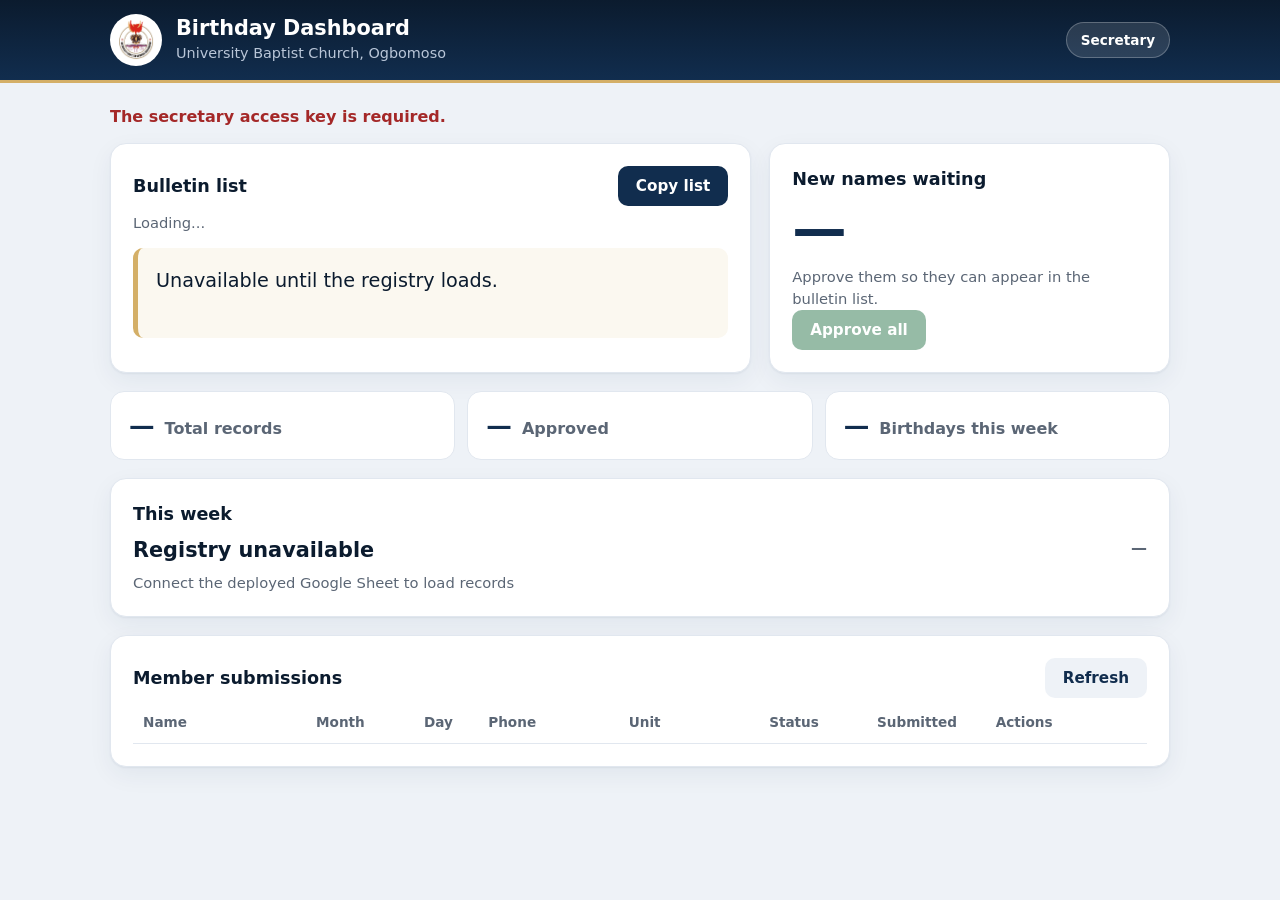
==== secretary-dashboard.html @ f41ae36c "First version of UBC birthday Registry" ====
<!DOCTYPE html>
<html lang="en">

<head>
    <meta charset="UTF-8">
    <meta name="viewport" content="width=device-width, initial-scale=1.0">
    <meta name="robots" content="noindex, nofollow">
    <link rel="icon" type="image/png" href="image/favicon.png">
    <title>Secretary Dashboard | Birthday of the Week</title>
    <link rel="stylesheet" href="style.css">
    <style>
        body {
            display: block;
            padding: 0;
            background: #eef2f7;
        }

        .topbar {
            background: linear-gradient(180deg, #0b1b2e, #112d4e);
            border-bottom: 3px solid var(--gold);
        }

        .topbar-inner {
            max-width: 1100px;
            margin: 0 auto;
            padding: 14px 20px;
            display: flex;
            align-items: center;
            gap: 14px;
            color: #fff;
        }

        .logo {
            width: 52px;
            height: 52px;
            object-fit: contain;
            background: #fff;
            border-radius: 50%;
            padding: 5px;
        }

        .topbar h1 {
            margin: 0;
            text-align: left;
            color: #fff;
            font-size: 1.3rem;
            letter-spacing: 0;
        }

        .topbar p {
            margin: 2px 0 0;
            color: #b9c6d8;
            font-size: 0.9rem;
        }

        .pill {
            margin-left: auto;
            padding: 7px 14px;
            border-radius: 999px;
            background: rgba(255, 255, 255, 0.12);
            border: 1px solid rgba(255, 255, 255, 0.25);
            font-size: 0.85rem;
            font-weight: 700;
        }

        .wrap {
            max-width: 1100px;
            margin: 0 auto;
            padding: 22px 20px 44px;
        }

        .panel {
            background: #fff;
            border: 1px solid #e1e7ef;
            border-radius: 16px;
            padding: 22px;
            box-shadow: 0 1px 2px rgba(17, 45, 78, 0.06), 0 8px 24px rgba(17, 45, 78, 0.06);
        }

        .panel h2 {
            margin: 0;
            text-align: left;
            color: var(--navy-deep);
            font-size: 1.1rem;
            font-weight: 700;
        }

        .muted {
            margin: 6px 0 0;
            color: var(--muted);
            font-size: 0.92rem;
        }

        .top-grid {
            display: grid;
            grid-template-columns: 1.6fr 1fr;
            gap: 18px;
            margin-bottom: 18px;
        }

        .panel-head {
            display: flex;
            justify-content: space-between;
            align-items: center;
            gap: 12px;
            flex-wrap: wrap;
        }

        .bulletin-text {
            min-height: 90px;
            margin: 14px 0 0;
            padding: 16px 18px;
            font: inherit;
            font-size: 1.2rem;
            line-height: 1.8;
            white-space: pre-wrap;
            color: var(--navy-deep);
            background: #fbf8f0;
            border-left: 5px solid var(--gold);
            border-radius: 10px;
        }

        .approval {
            display: flex;
            flex-direction: column;
            align-items: flex-start;
        }

        .big {
            margin-top: 8px;
            font-size: 3.4rem;
            font-weight: 800;
            line-height: 1.1;
            color: var(--navy);
        }

        .btn {
            border: 0;
            border-radius: 10px;
            padding: 11px 18px;
            font-size: 0.95rem;
            font-weight: 700;
            cursor: pointer;
        }

        .btn.primary {
            background: var(--navy);
            color: #fff;
        }

        .btn.success {
            margin-top: auto;
            background: var(--success);
            color: #fff;
        }

        .btn.ghost {
            background: #eef2f7;
            color: var(--navy);
        }

        .btn:disabled,
        .action-btn:disabled {
            opacity: 0.45;
            cursor: default;
        }

        .strip {
            display: flex;
            flex-wrap: wrap;
            gap: 12px;
            margin-bottom: 18px;
        }

        .chip {
            flex: 1;
            min-width: 150px;
            display: flex;
            align-items: baseline;
            gap: 10px;
            padding: 14px 18px;
            background: #fff;
            border: 1px solid #e1e7ef;
            border-radius: 14px;
            color: var(--muted);
            font-weight: 600;
        }

        .chip strong {
            font-size: 1.6rem;
            color: var(--navy);
        }

        .week {
            display: flex;
            justify-content: space-between;
            align-items: center;
            gap: 16px;
            flex-wrap: wrap;
            margin-bottom: 18px;
        }

        .spot-name {
            margin-top: 8px;
            font-size: 1.3rem;
            font-weight: 800;
            color: var(--navy-deep);
        }

        .spot-unit {
            color: var(--muted);
            font-weight: 600;
        }

        .submissions-head {
            display: flex;
            justify-content: space-between;
            align-items: center;
            gap: 12px;
            flex-wrap: wrap;
            margin-bottom: 14px;
        }

        .dashboard-message {
            min-height: 22px;
            margin: 0 0 14px;
            color: var(--navy);
            font-weight: 700;
        }

        .dashboard-message.error {
            color: var(--danger);
        }

        .table-header,
        .row {
            display: grid;
            grid-template-columns: 1.5fr 0.9fr 0.5fr 1.2fr 1.2fr 0.9fr 1fr 1.3fr;
            gap: 10px;
            align-items: center;
        }

        .table-header {
            padding: 0 10px 10px;
            border-bottom: 1px solid #e1e7ef;
            color: var(--muted);
            font-size: 0.85rem;
            font-weight: 700;
        }

        .row {
            padding: 14px 10px;
            border-bottom: 1px solid #eef2f7;
            border-radius: 10px;
        }

        .row:hover {
            background: #f7f9fc;
        }

        .row:has(.badge.pending) {
            background: #fff8e6;
            box-shadow: inset 4px 0 0 var(--gold);
        }

        .name-cell {
            font-weight: 700;
            color: var(--navy-deep);
        }

        .badge {
            display: inline-block;
            padding: 5px 12px;
            border-radius: 999px;
            font-size: 0.78rem;
            font-weight: 700;
            text-transform: capitalize;
        }

        .badge.approved {
            background: rgba(24, 106, 59, 0.12);
            color: var(--success);
        }

        .badge.pending {
            background: rgba(212, 175, 103, 0.28);
            color: #7a5a00;
        }

        .actions {
            display: flex;
            flex-wrap: wrap;
            gap: 8px;
        }

        .action-btn {
            border: 0;
            border-radius: 8px;
            padding: 7px 12px;
            font-size: 0.78rem;
            font-weight: 700;
            cursor: pointer;
        }

        .action-btn.approve {
            background: rgba(24, 106, 59, 0.12);
            color: var(--success);
        }

        .action-btn.delete {
            background: rgba(164, 40, 40, 0.09);
            color: var(--danger);
        }

        .empty-state {
            display: none;
            margin-top: 14px;
            padding: 18px;
            border: 1px dashed #c9d3e0;
            border-radius: 10px;
            color: var(--muted);
            text-align: center;
        }

        @media (max-width: 820px) {
            .top-grid {
                grid-template-columns: 1fr;
            }

            .table-header {
                display: none;
            }

            .row {
                display: flex;
                flex-wrap: wrap;
                align-items: center;
                gap: 6px 14px;
            }

            .name-cell {
                width: 100%;
                font-size: 1.05rem;
            }

            .actions {
                width: 100%;
                margin-top: 4px;
            }

            .pill {
                display: none;
            }
        }
    </style>
</head>

<body>
    <header class="topbar">
        <div class="topbar-inner">
            <img class="logo" src="image/logo.png" alt="" width="52" height="52">
            <div>
                <h1>Birthday Dashboard</h1>
                <p>University Baptist Church, Ogbomoso</p>
            </div>
            <span class="pill">Secretary</span>
        </div>
    </header>

    <main class="wrap">
        <p id="dashboardMessage" class="dashboard-message" aria-live="polite"></p>

        <div class="top-grid">
            <section class="panel">
                <div class="panel-head">
                    <h2>Bulletin list</h2>
                    <button id="copyBulletin" class="btn primary" type="button">Copy list</button>
                </div>
                <p class="muted" id="bulletinRange">Loading...</p>
                <pre id="bulletinText" class="bulletin-text"></pre>
            </section>

            <section class="panel approval">
                <h2>New names waiting</h2>
                <div class="big" id="pendingCount">0</div>
                <p class="muted">Approve them so they can appear in the bulletin list.</p>
                <button id="approveAll" class="btn success" type="button" disabled>Approve all</button>
            </section>
        </div>

        <div class="strip">
            <div class="chip"><strong id="totalRecords">0</strong> Total records</div>
            <div class="chip"><strong id="approvedCount">0</strong> Approved</div>
            <div class="chip"><strong id="thisWeekCount">0</strong> Birthdays this week</div>
        </div>

        <section class="panel week">
            <div>
                <h2>This week</h2>
                <div class="spot-name" id="spotlightName">Loading...</div>
                <div class="muted" id="spotlightDate">—</div>
            </div>
            <div class="spot-unit" id="spotlightUnit">—</div>
        </section>

        <section class="panel">
            <div class="submissions-head">
                <h2>Member submissions</h2>
                <button id="refreshEntries" class="btn ghost" type="button">Refresh</button>
            </div>

            <div class="table-header">
                <span>Name</span>
                <span>Month</span>
                <span>Day</span>
                <span>Phone</span>
                <span>Unit</span>
                <span>Status</span>
                <span>Submitted</span>
                <span>Actions</span>
            </div>

            <div id="entriesTableBody"></div>
            <div id="emptyState" class="empty-state">No names yet. When members register, they will appear here.</div>
        </section>
    </main>

    <script src="backend-config.js"></script>
    <script src="api-client.js"></script>
    <script src="dashboard.js"></script>
</body>

</html>
---- style.css ----
:root {
    --navy: #112d4e;
    --navy-deep: #0b1b2e;
    --gold: #d4af67;
    --gold-soft: #f5e8c8;
    --text: #1c2736;
    --muted: #5b6675;
    --success: #186a3b;
    --danger: #a42828;
    --shadow: rgba(5, 14, 28, 0.45);
    --page-bg:
        radial-gradient(ellipse 60% 45% at 50% 0%, rgba(212, 175, 103, 0.30), transparent 70%),
        radial-gradient(ellipse 50% 40% at 90% 100%, rgba(66, 120, 190, 0.28), transparent 70%),
        linear-gradient(180deg, #0b1b2e, #112d4e) fixed;
}

* {
    box-sizing: border-box;
}

body {
    margin: 0;
    min-height: 100vh;
    display: grid;
    place-items: center;
    padding: 28px 16px;
    font-family: system-ui, -apple-system, "Segoe UI", Roboto, Arial, sans-serif;
    background: var(--page-bg);
    color: var(--text);
    line-height: 1.5;
}

button {
    font-family: inherit;
}

.page-shell {
    width: min(100%, 520px);
}

.card {
    position: relative;
    width: 100%;
    padding: 36px 26px 28px;
    background: #fbfcfe;
    border-radius: 22px;
    border: 1px solid rgba(212, 175, 103, 0.5);
    box-shadow: 0 30px 70px var(--shadow);
    overflow: hidden;
}

.glow-card::before {
    content: "";
    position: absolute;
    inset: 0 0 auto 0;
    height: 6px;
    background: linear-gradient(90deg, var(--navy), var(--gold), var(--navy));
}

.brand-mark {
    width: 72px;
    height: 72px;
    margin: 0 auto 14px;
    display: grid;
    place-items: center;
    border-radius: 50%;
    font-size: 1.2rem;
    font-weight: 800;
    letter-spacing: 0.06em;
    color: var(--navy-deep);
    background: radial-gradient(circle at 35% 30%, #fff3d2, var(--gold));
    box-shadow: 0 0 0 6px rgba(212, 175, 103, 0.18), 0 10px 28px rgba(212, 175, 103, 0.45);
}

h1 {
    margin: 0;
    text-align: center;
    color: var(--navy);
    font-size: clamp(1.4rem, 5vw, 1.85rem);
    font-weight: 800;
    line-height: 1.2;
    letter-spacing: -0.01em;
}

h2 {
    margin: 8px 0 14px;
    text-align: center;
    color: var(--muted);
    font-size: 1.05rem;
    font-weight: 600;
}

.intro {
    margin: 0 0 18px;
    text-align: center;
    color: var(--muted);
    font-size: 15px;
    line-height: 1.65;
}

.info-banner {
    margin: 0 0 6px;
    padding: 12px 14px;
    border-radius: 12px;
    background: var(--gold-soft);
    border-left: 4px solid var(--gold);
    color: var(--navy-deep);
    font-size: 14px;
    font-weight: 600;
}

label {
    display: block;
    margin: 20px 0 7px;
    font-size: 14px;
    font-weight: 700;
    color: var(--navy);
}

input,
select {
    width: 100%;
    min-height: 50px;
    padding: 12px 14px;
    font-size: 16px;
    color: var(--text);
    background: #fff;
    border: 1.5px solid rgba(17, 45, 78, 0.18);
    border-radius: 12px;
    transition: border-color 0.2s ease, box-shadow 0.2s ease;
}

input:focus,
select:focus {
    outline: none;
    border-color: var(--navy);
    box-shadow: 0 0 0 4px rgba(212, 175, 103, 0.35);
}

button[type="submit"] {
    width: 100%;
    margin-top: 28px;
    padding: 15px 18px;
    font-size: 17px;
    font-weight: 700;
    color: #fff;
    border: none;
    border-radius: 12px;
    background: linear-gradient(135deg, var(--navy), #24508a);
    cursor: pointer;
    transition: box-shadow 0.2s ease, transform 0.15s ease;
}

button[type="submit"]:hover {
    box-shadow: 0 12px 26px rgba(17, 45, 78, 0.3);
}

button[type="submit"]:active {
    transform: translateY(1px);
}

button[type="submit"]:disabled {
    cursor: wait;
    opacity: 0.8;
}

button:focus-visible,
a:focus-visible {
    outline: 3px solid var(--gold);
    outline-offset: 2px;
}

#message {
    min-height: 24px;
    margin: 16px 0 0;
    text-align: center;
    font-weight: 700;
}

#message:not(:empty) {
    padding: 12px 14px;
    border-radius: 10px;
}

#message.success {
    color: var(--success);
    background: rgba(24, 106, 59, 0.1);
}

#message.error {
    color: var(--danger);
    background: rgba(164, 40, 40, 0.08);
}

.privacy-note {
    margin: 14px 0 0;
    text-align: center;
    font-size: 13px;
    color: var(--muted);
}

.hp {
    position: absolute;
    left: -9999px;
    width: 1px;
    height: 1px;
    overflow: hidden;
}

.thank-you-icon {
    width: 84px;
    height: 84px;
    margin: 0 auto 18px;
    display: grid;
    place-items: center;
    color: #fff;
    font-size: 2.2rem;
    background: var(--success);
    border-radius: 50%;
    box-shadow: 0 0 0 8px rgba(24, 106, 59, 0.14);
    animation: pop 0.45s cubic-bezier(0.2, 1.4, 0.4, 1) both;
}

.thank-you-page p {
    color: var(--muted);
    text-align: center;
    line-height: 1.7;
}

.thank-you-page .actions {
    display: flex;
    justify-content: center;
    margin-top: 22px;
}

.thank-you-page .actions a {
    display: inline-block;
    padding: 13px 22px;
    border-radius: 12px;
    background: var(--navy);
    color: #fff;
    text-decoration: none;
    font-weight: 700;
}

@keyframes pop {
    from {
        transform: scale(0.5);
        opacity: 0;
    }

    to {
        transform: scale(1);
        opacity: 1;
    }
}

@media (prefers-reduced-motion: reduce) {
    * {
        animation: none !important;
        transition: none !important;
    }
}

@media (max-width: 480px) {
    .card {
        padding: 30px 18px 22px;
    }
}

.brand-logo {
    display: block;
    width: 132px;
    height: auto;
    margin: 0 auto 14px;
}

.brand-logo.small {
    width: 88px;
    margin-bottom: 10px;
}

/* Welcome screen */
body.intro {
    overflow: hidden;
}

body.intro .page-shell {
    display: none;
}

.page-shell {
    animation: rise 0.6s 0.1s ease both;
}

.welcome {
    position: fixed;
    inset: 0;
    z-index: 20;
    display: grid;
    place-items: center;
    padding: 28px 22px;
    overflow-y: auto;
    text-align: center;
    color: #fff;
    cursor: pointer;
    background: var(--page-bg);
    transition: opacity 0.5s ease, transform 0.5s ease;
}

.welcome.leaving {
    opacity: 0;
    transform: scale(1.04);
    pointer-events: none;
}

.welcome-inner {
    max-width: 460px;
}

.welcome-logo {
    display: block;
    width: min(46vw, 190px);
    aspect-ratio: 1;
    margin: 0 auto 24px;
    padding: 14px;
    object-fit: contain;
    background: #fff;
    border-radius: 50%;
    box-shadow: 0 0 0 10px rgba(212, 175, 103, 0.2), 0 0 80px rgba(212, 175, 103, 0.55);
}

.welcome-church {
    margin: 0;
    color: var(--gold-soft);
    font-size: 1rem;
    font-weight: 600;
}

.welcome-title {
    margin: 10px 0 14px;
    font-size: clamp(2.3rem, 10vw, 3.5rem);
    font-weight: 800;
    line-height: 1.05;
    letter-spacing: -0.02em;
}

.welcome-line {
    margin: 0 auto;
    max-width: 380px;
    color: #d3deec;
    font-size: 1.1rem;
    line-height: 1.6;
}

.welcome-verse {
    margin: 22px auto 0;
    max-width: 340px;
    color: var(--gold-soft);
    font-size: 0.95rem;
    font-style: italic;
    line-height: 1.55;
    opacity: 0.9;
}

.welcome-tap {
    display: inline-block;
    margin: 34px 0 0;
    padding: 13px 28px;
    border: 1.5px solid var(--gold);
    border-radius: 999px;
    color: var(--gold-soft);
    font-weight: 700;
    animation: breathe 2.4s ease-in-out infinite;
}

.row-2 {
    display: grid;
    grid-template-columns: 1.4fr 1fr;
    gap: 12px;
}

@keyframes breathe {
    50% {
        opacity: 0.45;
    }
}

@keyframes rise {
    from {
        opacity: 0;
        transform: translateY(14px);
    }

    to {
        opacity: 1;
        transform: none;
    }
}

/* Share on thank-you page */
.thank-you-page .share-note {
    margin: 22px 0 0;
    font-size: 15px;
}

.thank-you-page .actions {
    flex-direction: column;
    align-items: center;
    gap: 12px;
    margin-top: 14px;
}

.thank-you-page .actions a.share-btn {
    background: #117a43;
    padding: 14px 24px;
}

.thank-you-page .actions a.secondary-link {
    background: transparent;
    color: var(--navy);
    border: 1.5px solid rgba(17, 45, 78, 0.25);
}
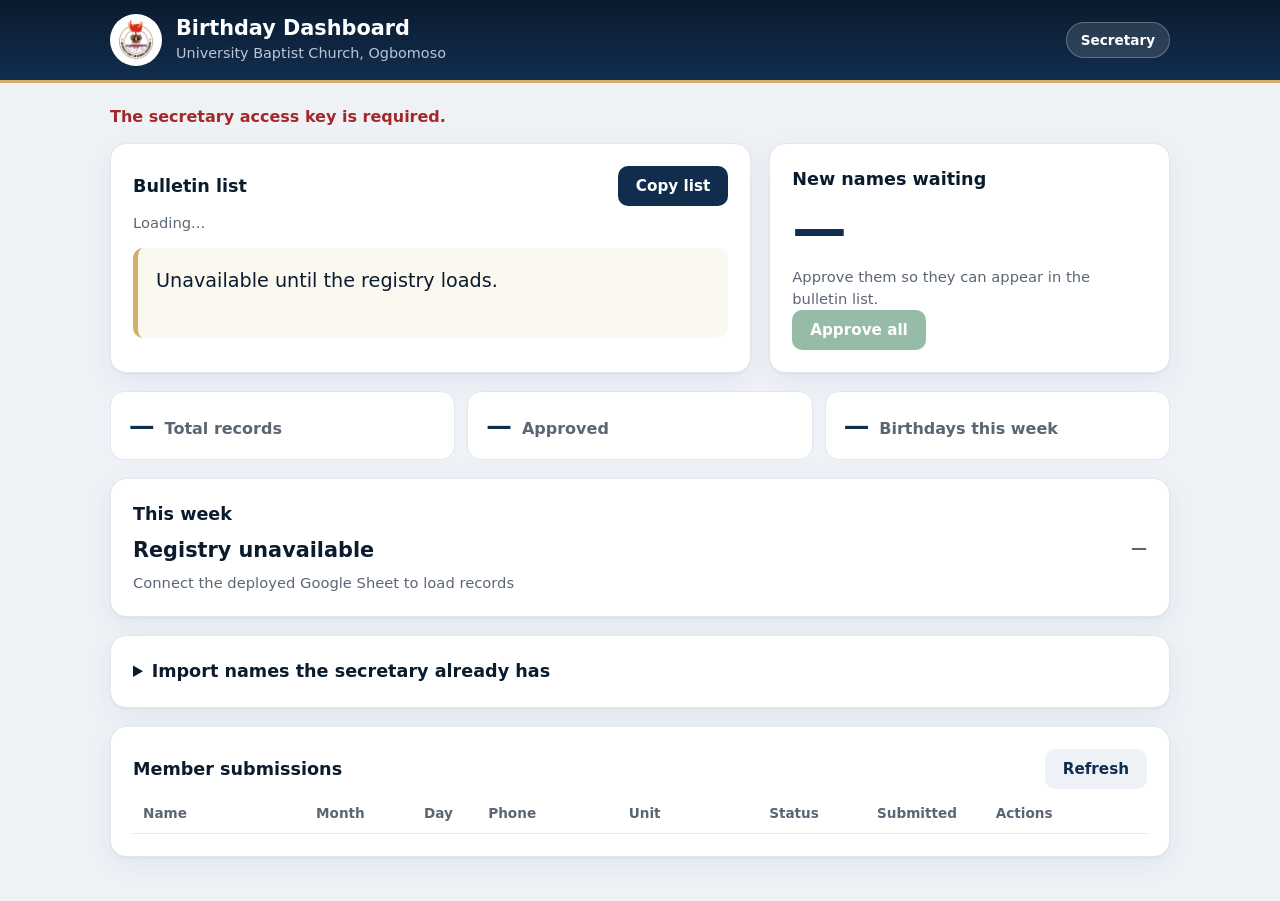
==== commit 3af894af: "Add import names tool" ====
--- a/secretary-dashboard.html
+++ b/secretary-dashboard.html
@@ -322,6 +322,59 @@
             text-align: center;
         }
 
+        .import {
+            margin-bottom: 18px;
+        }
+
+        .import summary {
+            cursor: pointer;
+            font-size: 1.1rem;
+            font-weight: 700;
+            color: var(--navy-deep);
+        }
+
+        .import textarea {
+            width: 100%;
+            min-height: 180px;
+            margin-top: 14px;
+            padding: 14px;
+            font: inherit;
+            font-size: 1rem;
+            border: 1.5px solid #cfd8e4;
+            border-radius: 12px;
+            resize: vertical;
+        }
+
+        .import textarea:focus {
+            outline: none;
+            border-color: var(--navy);
+            box-shadow: 0 0 0 4px rgba(212, 175, 103, 0.35);
+        }
+
+        .import-actions {
+            display: flex;
+            flex-wrap: wrap;
+            gap: 10px;
+            margin: 14px 0 6px;
+        }
+
+        .import-row {
+            margin-top: 6px;
+            padding: 9px 12px;
+            border-radius: 8px;
+            font-size: 0.95rem;
+        }
+
+        .import-row.ok {
+            background: #f1f8f4;
+            color: var(--navy-deep);
+        }
+
+        .import-row.bad {
+            background: #fdf0f0;
+            color: var(--danger);
+        }
+
         @media (max-width: 820px) {
             .top-grid {
                 grid-template-columns: 1fr;
@@ -403,6 +456,21 @@
             <div class="spot-unit" id="spotlightUnit">—</div>
         </section>
 
+        <details class="panel import">
+            <summary>Import names the secretary already has</summary>
+            <p class="muted">Paste the list below, one person per line. Each line needs a name and a birthday (day and
+                month). Unit and phone are optional. Imported names are approved straight away.</p>
+            <p class="muted">Examples: Mary Okon, 14 March, Adult Choir &nbsp;|&nbsp; Samuel Ade - March 14
+                &nbsp;|&nbsp; Grace Bello 14/03 (day first)</p>
+            <textarea id="importText" placeholder="Paste or type the list here..."></textarea>
+            <div class="import-actions">
+                <button id="checkImport" class="btn ghost" type="button">Check list</button>
+                <button id="runImport" class="btn success" type="button" disabled>Import</button>
+            </div>
+            <p id="importMessage" class="dashboard-message" aria-live="polite"></p>
+            <div id="importPreview"></div>
+        </details>
+
         <section class="panel">
             <div class="submissions-head">
                 <h2>Member submissions</h2>
@@ -428,6 +496,7 @@
     <script src="backend-config.js"></script>
     <script src="api-client.js"></script>
     <script src="dashboard.js"></script>
+    <script src="import.js"></script>
 </body>
 
 </html>
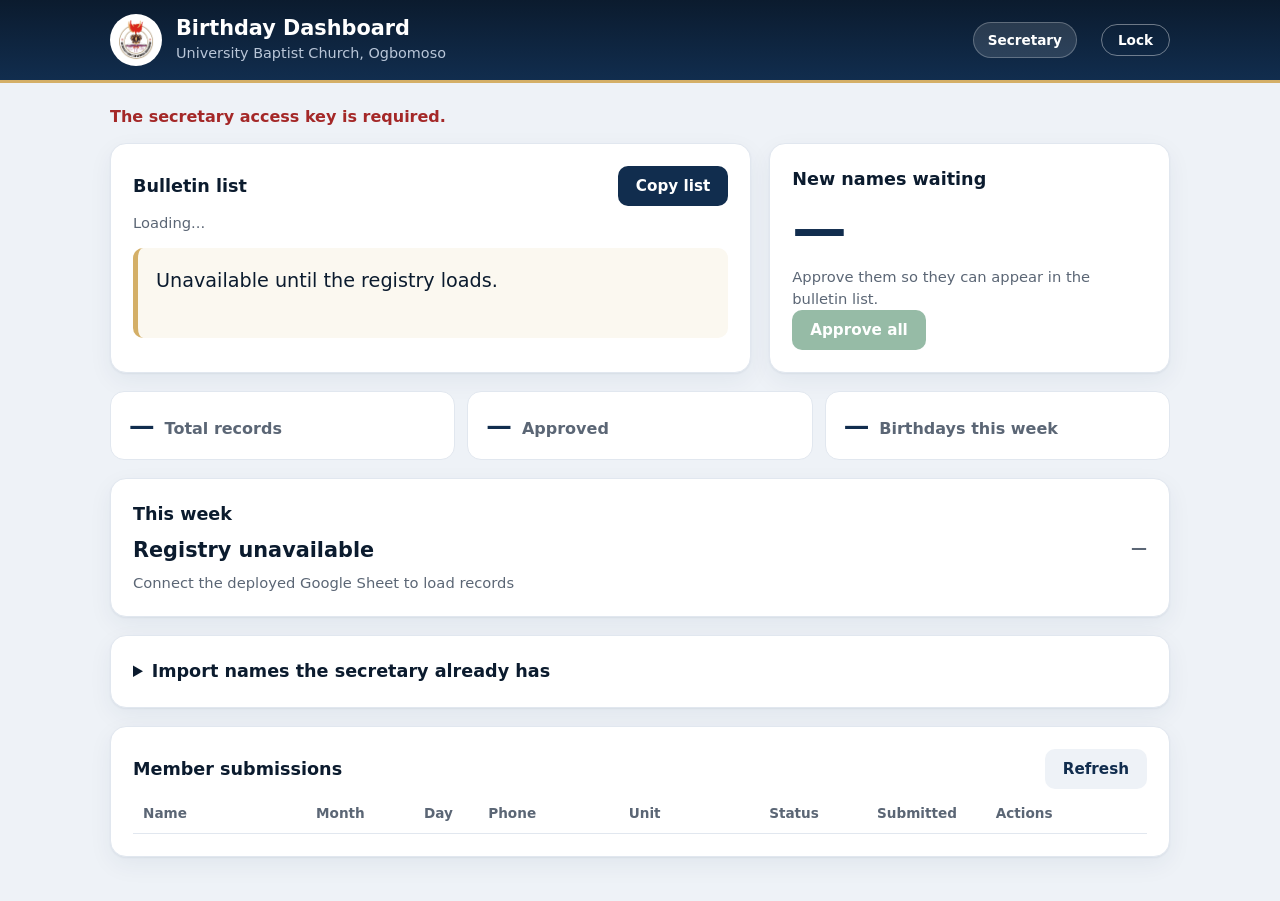
==== commit 58d9a0be: "Add lock functionality to the dashboard and improve session storage handling" ====
--- a/secretary-dashboard.html
+++ b/secretary-dashboard.html
@@ -63,6 +63,22 @@
             font-weight: 700;
         }
 
+        .lock-btn {
+            margin-left: 10px;
+            padding: 7px 16px;
+            border: 1px solid rgba(255, 255, 255, 0.4);
+            border-radius: 999px;
+            background: transparent;
+            color: #fff;
+            font-size: 0.85rem;
+            font-weight: 700;
+            cursor: pointer;
+        }
+
+        .lock-btn:hover {
+            background: rgba(255, 255, 255, 0.12);
+        }
+
         .wrap {
             max-width: 1100px;
             margin: 0 auto;
@@ -404,6 +420,10 @@
             .pill {
                 display: none;
             }
+
+            .lock-btn {
+                margin-left: auto;
+            }
         }
     </style>
 </head>
@@ -417,6 +437,7 @@
                 <p>University Baptist Church, Ogbomoso</p>
             </div>
             <span class="pill">Secretary</span>
+            <button id="lockDashboard" class="lock-btn" type="button">Lock</button>
         </div>
     </header>
 
